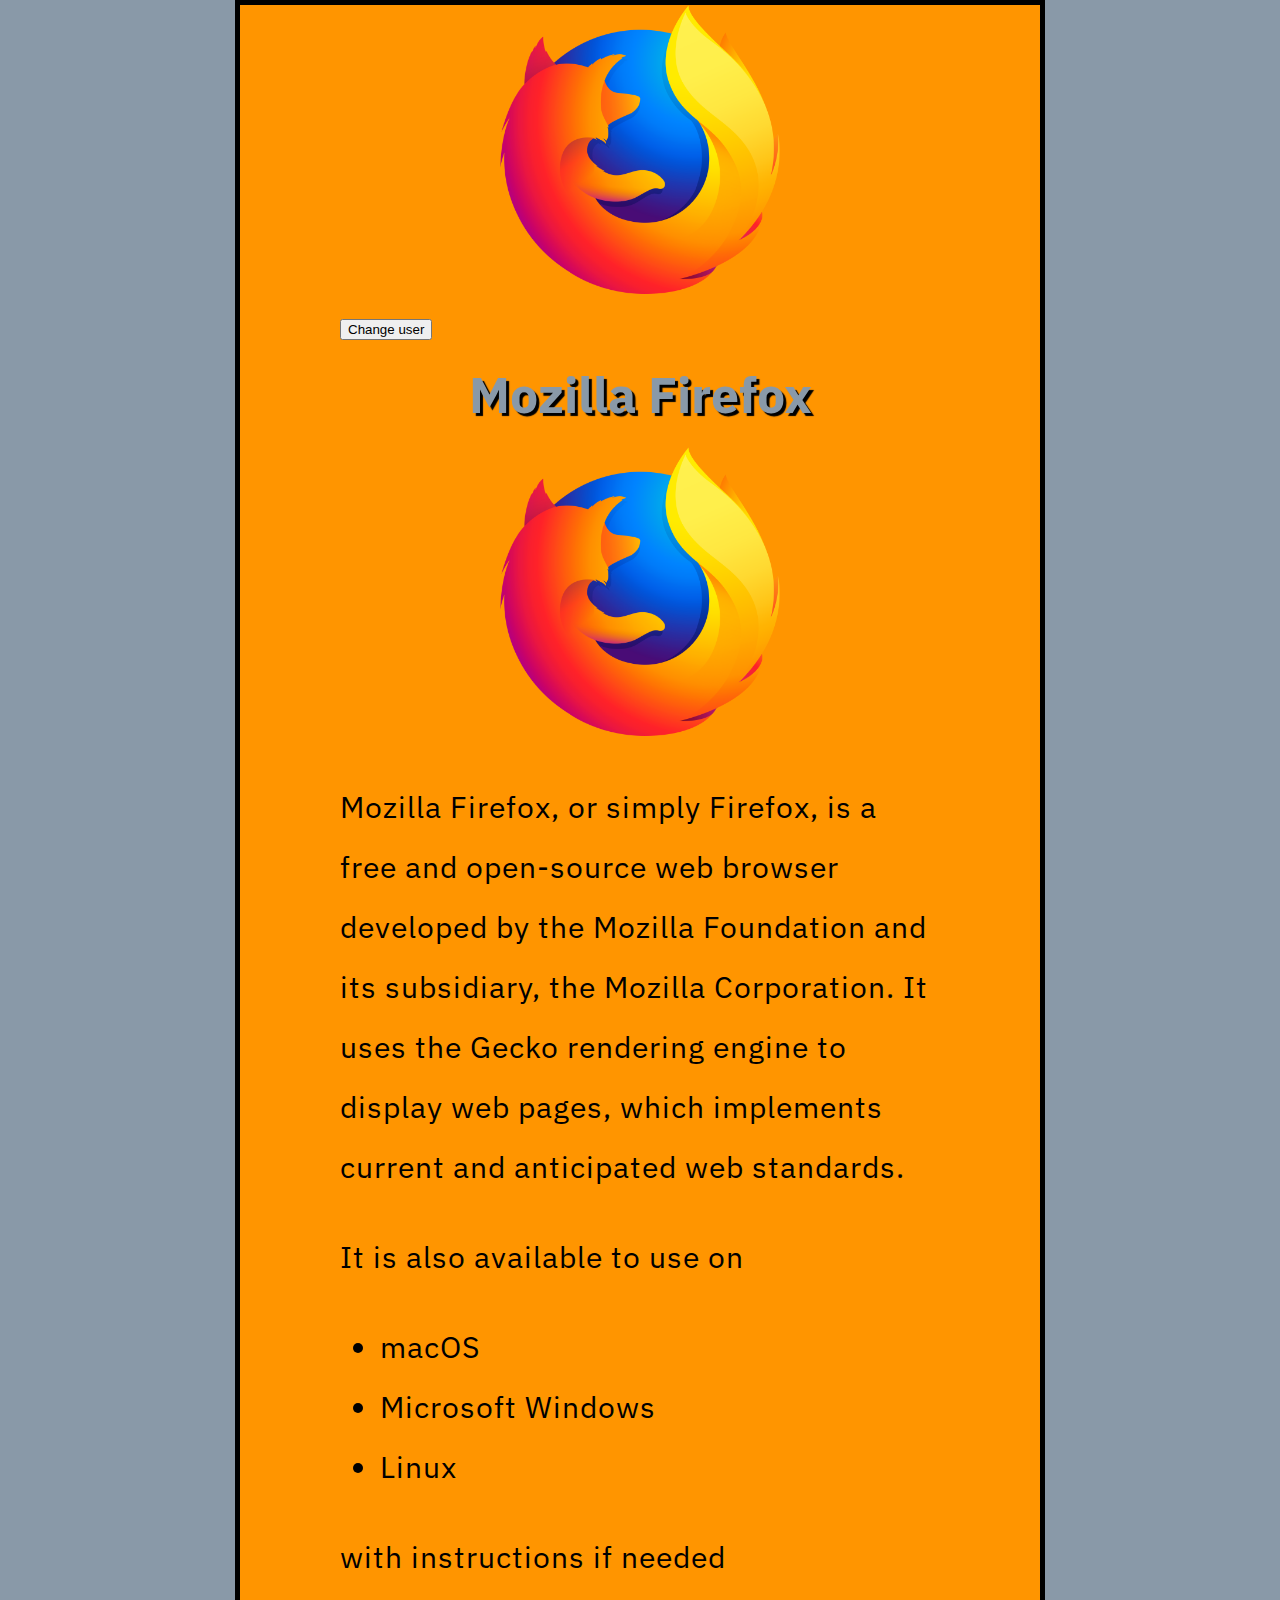
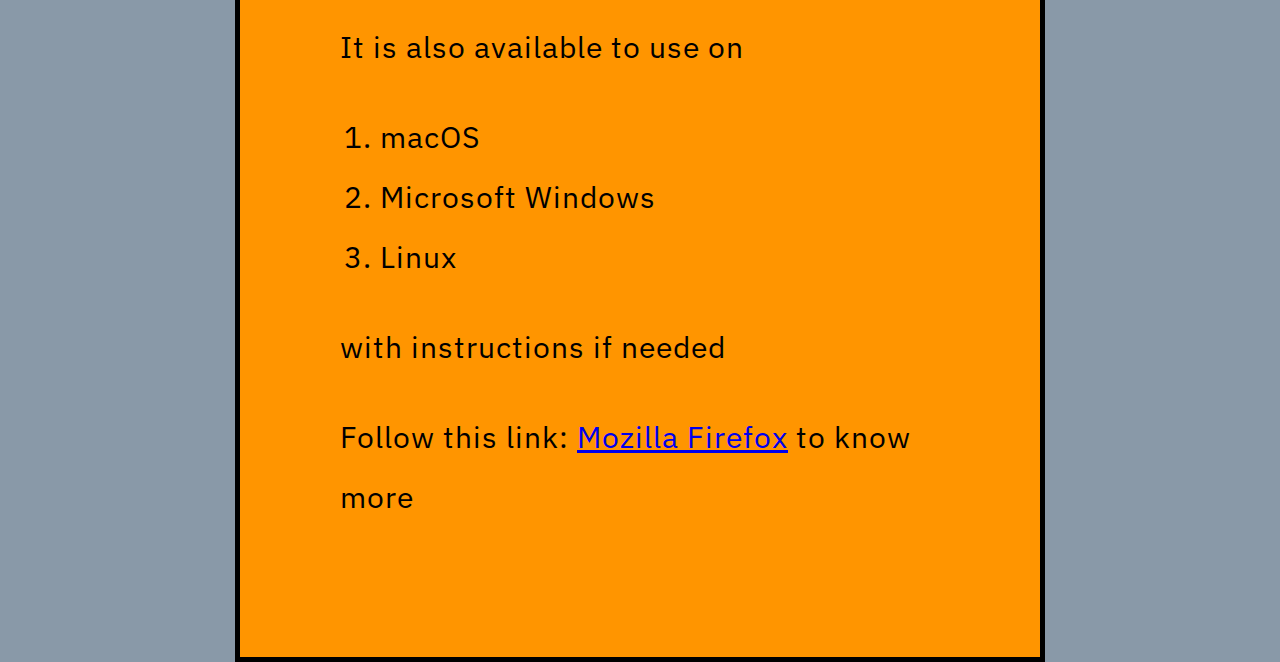
==== HW1/Part_1/index.html @ 911dab55 "organized the folder" ====
<!-- <p class="editor-note">My cat is very grumpy.</p>

<p>My cat is <strong>very</strong> grumpy.</p> -->

<!-- Need to ask if I need to wrap this in the html elements -->
<!-- Also ask about if this is what the screenshot they need -->
<!doctype html>
<html lang="en-US">
  <head>
    <meta charset="utf-8" />
    <meta name="viewport" content="width=device-width" />
    <title>My test page</title>
    <link href="styles/style.css" rel="stylesheet" />
    <link rel="preconnect" href="https://fonts.googleapis.com">
    <link rel="preconnect" href="https://fonts.gstatic.com" crossorigin>
    <link href="https://fonts.googleapis.com/css2?family=IBM+Plex+Sans:wght@300&display=swap" rel="stylesheet">
    <script src="scripts/main.js"></script>
  </head>
  <body>
    <img src="images/Firefox_logo.png" alt="My test image" />
    <button>Change user</button>
    <h1>Mozilla Firefox</h1>
    <img src="images/Firefox_logo.png" alt="My test image" />
<p>
  Mozilla Firefox, or simply Firefox, is a free and open-source web browser developed by the Mozilla Foundation 
  and its subsidiary, the Mozilla Corporation. It uses the Gecko rendering engine to display web pages, 
  which implements current and anticipated web standards.
</p>

<p>
  It is also available to use on
</p>

<ul>
  <li>macOS</li>
  <li>Microsoft Windows</li>
  <li>Linux</li>
</ul>

<p>with instructions if needed</p>

<p>
  It is also available to use on
</p>

<ol>
  <li>macOS</li>
  <li>Microsoft Windows</li>
  <li>Linux</li>
</ol>

<p>with instructions if needed</p>
<p>Follow this link: <a href="https://www.mozilla.org/en-US/firefox/">Mozilla Firefox</a> to know more</p>
  </body>
</html>
---- HW1/Part_1/styles/style.css ----
/* p,
li,
h1,
a:hover {
    color: red;
    width: 500px;
    border: 1px solid black;
} */

html {
    font-size: 28px;
    font-family: IBM Plex Sans, sans-serif;
    background-color: #8999a8;
}

h1 {
    font-size: 50px;
    text-align: center;
    margin: 0;
    padding: 20px 0 20px 0;
    color: #8999a8;
    text-shadow: 3px 3px 1px black;
}

li, p {
    font-size: 30px;
    line-height: 2;
    letter-spacing: 1px;
}

body {
    width: 600px;
    margin: 0 auto;
    background-color: #ff9500;
    padding: 0 100px 100px 100px;
    border: 5px solid black;
}

img {
    display: block;
    margin: 0 auto;
    width: 300px;
}
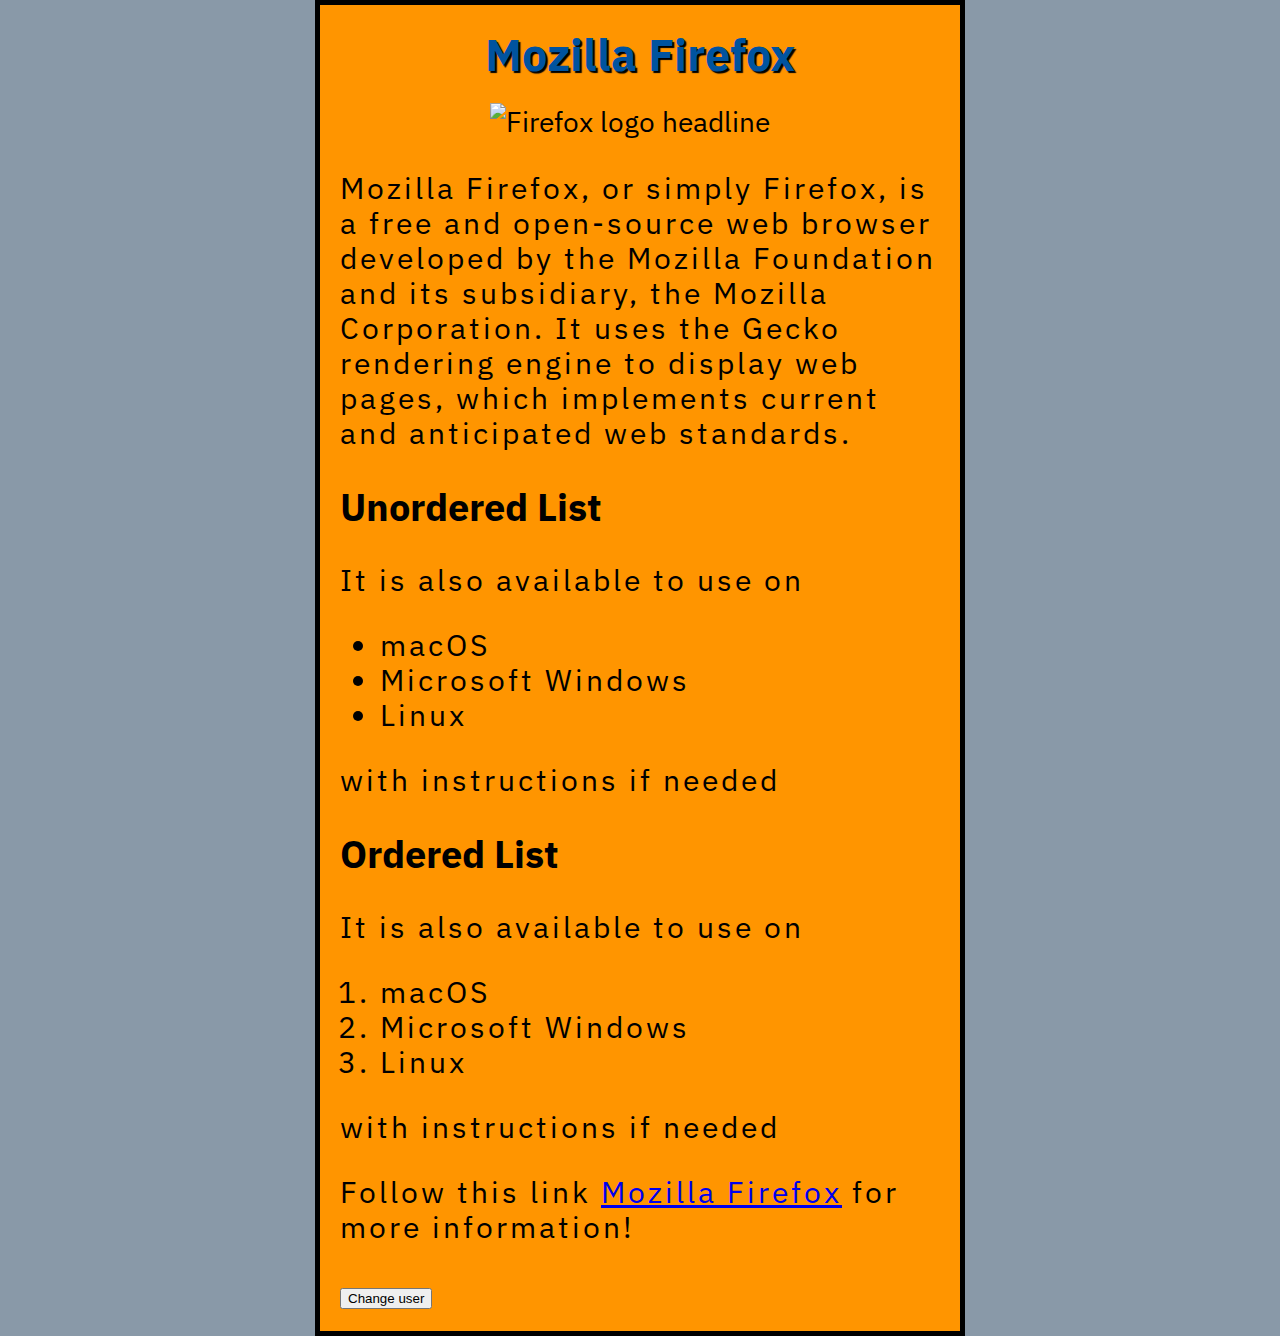
==== commit f4e5b8c8: "part_1 basics" ====
--- a/HW1/Part_1/index.html
+++ b/HW1/Part_1/index.html
@@ -1,56 +1,57 @@
-<!-- <p class="editor-note">My cat is very grumpy.</p>
-
-<p>My cat is <strong>very</strong> grumpy.</p> -->
-
-<!-- Need to ask if I need to wrap this in the html elements -->
-<!-- Also ask about if this is what the screenshot they need -->
 <!doctype html>
 <html lang="en-US">
   <head>
     <meta charset="utf-8" />
     <meta name="viewport" content="width=device-width" />
     <title>My test page</title>
-    <link href="styles/style.css" rel="stylesheet" />
+    <!-- CSS -->
+    <link = href="styles/style.css" rel="stylesheet">
+    <!-- Fonts -->
     <link rel="preconnect" href="https://fonts.googleapis.com">
     <link rel="preconnect" href="https://fonts.gstatic.com" crossorigin>
     <link href="https://fonts.googleapis.com/css2?family=IBM+Plex+Sans:wght@300&display=swap" rel="stylesheet">
-    <script src="scripts/main.js"></script>
   </head>
   <body>
-    <img src="images/Firefox_logo.png" alt="My test image" />
+    <h1>Mozilla Firefox</h1>
+    <img src="images/firefox_logo.png" alt="Firefox logo headline" />
+
+    <p>
+      Mozilla Firefox, or simply Firefox, is a free and open-source web browser developed by the Mozilla Foundation 
+      and its subsidiary, the Mozilla Corporation. It uses the Gecko rendering engine to display web pages, 
+      which implements current and anticipated web standards.
+    </p>
+
+    <h2>Unordered List</h2>
+    <p>
+      It is also available to use on
+    </p>
+    <ul>
+      <li>macOS</li>
+      <li>Microsoft Windows</li>
+      <li>Linux</li>
+    </ul>
+    <p>with instructions if needed</p>
+    
+    <h2>Ordered List</h2>
+    <p>
+      It is also available to use on
+    </p>
+    <ol>
+      <li>macOS</li>
+      <li>Microsoft Windows</li>
+      <li>Linux</li>
+    </ol>
+    <p>with instructions if needed</p>
+
+    <p>Follow this link <a href="https://www.mozilla.org/en-US/firefox/">Mozilla Firefox</a> for more information!</p>
+
     <button>Change user</button>
-    <h1>Mozilla Firefox</h1>
-    <img src="images/Firefox_logo.png" alt="My test image" />
-<p>
-  Mozilla Firefox, or simply Firefox, is a free and open-source web browser developed by the Mozilla Foundation 
-  and its subsidiary, the Mozilla Corporation. It uses the Gecko rendering engine to display web pages, 
-  which implements current and anticipated web standards.
-</p>
-
-<p>
-  It is also available to use on
-</p>
-
-<ul>
-  <li>macOS</li>
-  <li>Microsoft Windows</li>
-  <li>Linux</li>
-</ul>
-
-<p>with instructions if needed</p>
-
-<p>
-  It is also available to use on
-</p>
-
-<ol>
-  <li>macOS</li>
-  <li>Microsoft Windows</li>
-  <li>Linux</li>
-</ol>
-
-<p>with instructions if needed</p>
-<p>Follow this link: <a href="https://www.mozilla.org/en-US/firefox/">Mozilla Firefox</a> to know more</p>
+    <!-- JS -->
+    <script src="scripts/main.js">
+      // const changebutton = document.querySelector("button");
+      
+      // changebutton.addEventListener(setUserName());
+    </script>
   </body>
 </html>
 
--- a/HW1/Part_1/styles/style.css
+++ b/HW1/Part_1/styles/style.css
@@ -1,39 +1,41 @@
-/* p,
-li,
-h1,
-a:hover {
-    color: red;
-    width: 500px;
-    border: 1px solid black;
-} */
-
 html {
     font-size: 28px;
-    font-family: IBM Plex Sans, sans-serif;
-    background-color: #8999a8;
+    font-family: "IBM Plex Sans", sans-serif;
 }
 
 h1 {
-    font-size: 50px;
+    font-size: 45px;
     text-align: center;
-    margin: 0;
-    padding: 20px 0 20px 0;
-    color: #8999a8;
-    text-shadow: 3px 3px 1px black;
 }
 
-li, p {
+h2 {
+    font-size: 38px;
+}
+
+p,
+li {
     font-size: 30px;
-    line-height: 2;
-    letter-spacing: 1px;
+    line-height: 35px;
+    letter-spacing: 3px;
+}
+
+html {
+    background-color: #8999a8;
 }
 
 body {
     width: 600px;
     margin: 0 auto;
     background-color: #ff9500;
-    padding: 0 100px 100px 100px;
+    padding: 0px 20px 20px 20px;
     border: 5px solid black;
+}
+
+h1 {
+    margin: 0;
+    padding: 20px 0;
+    color: #00539f;
+    text-shadow: 2px 2px 1px black;
 }
 
 img {
